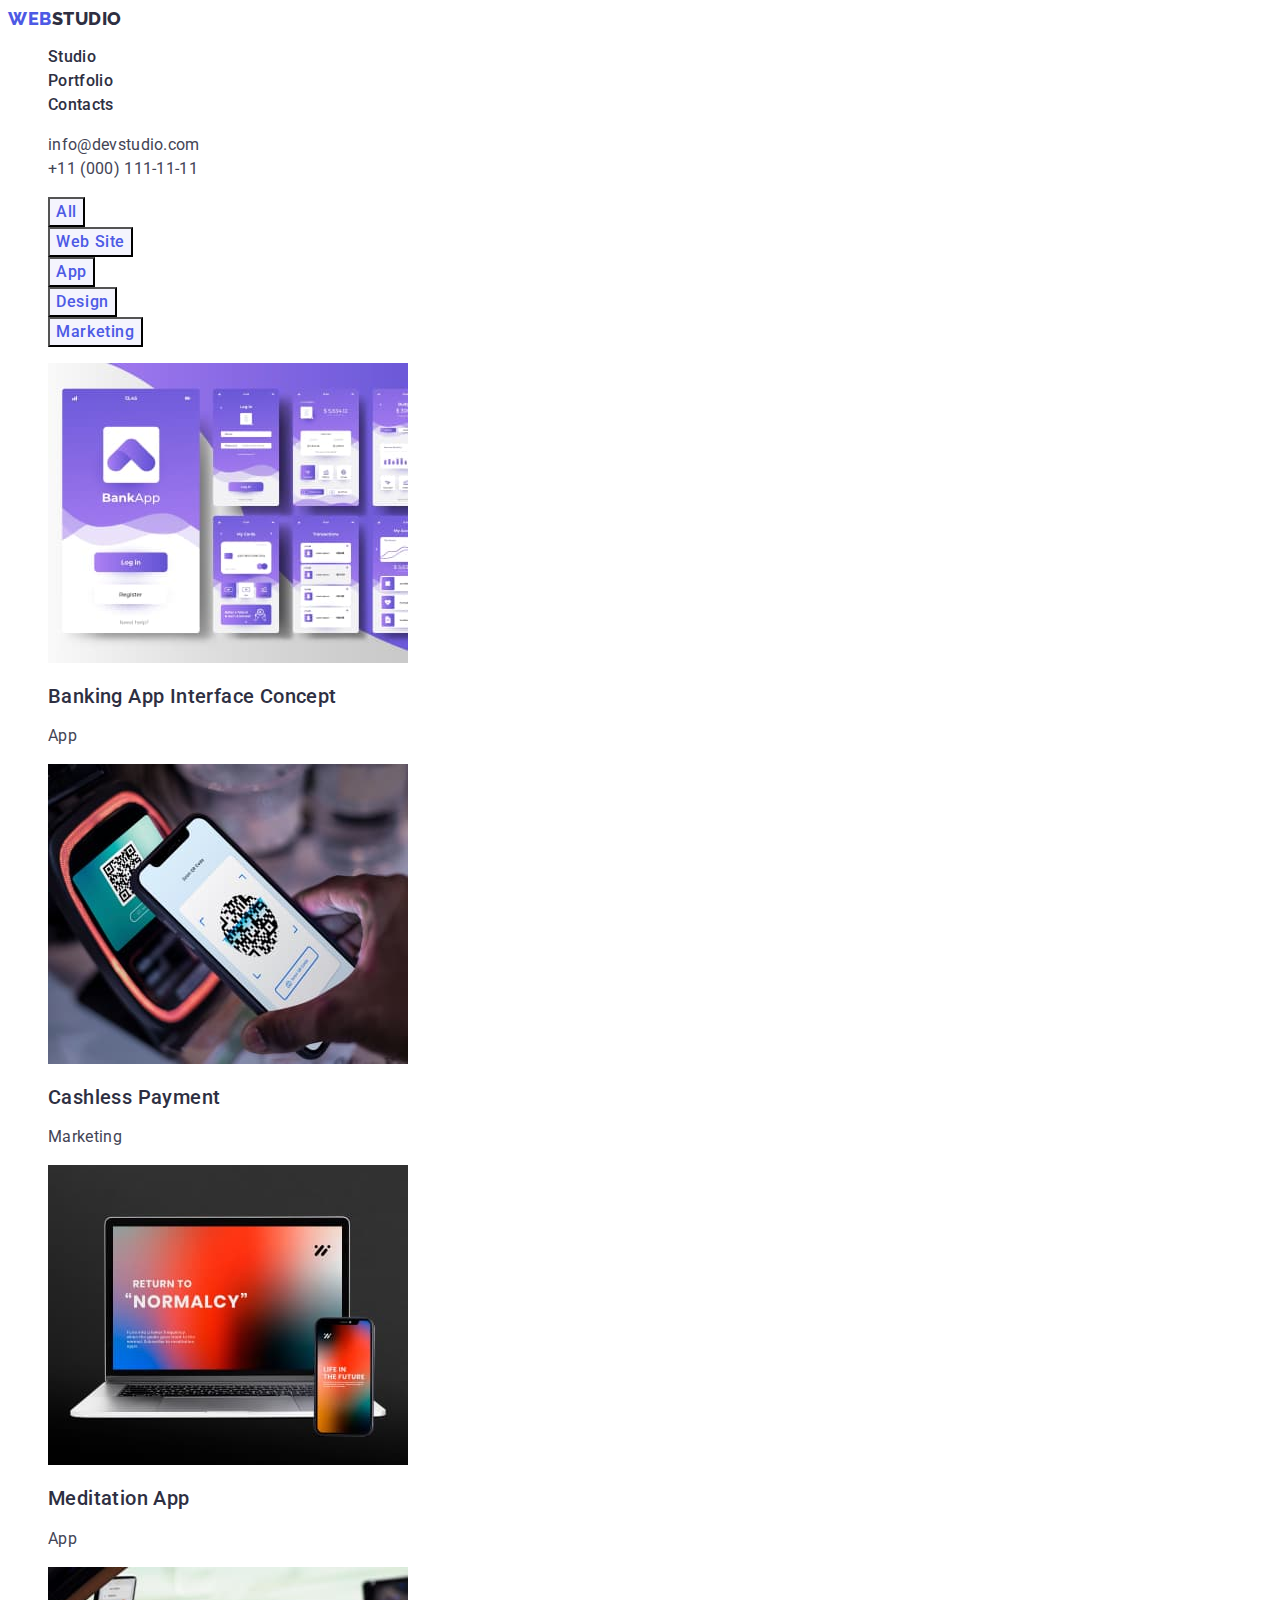
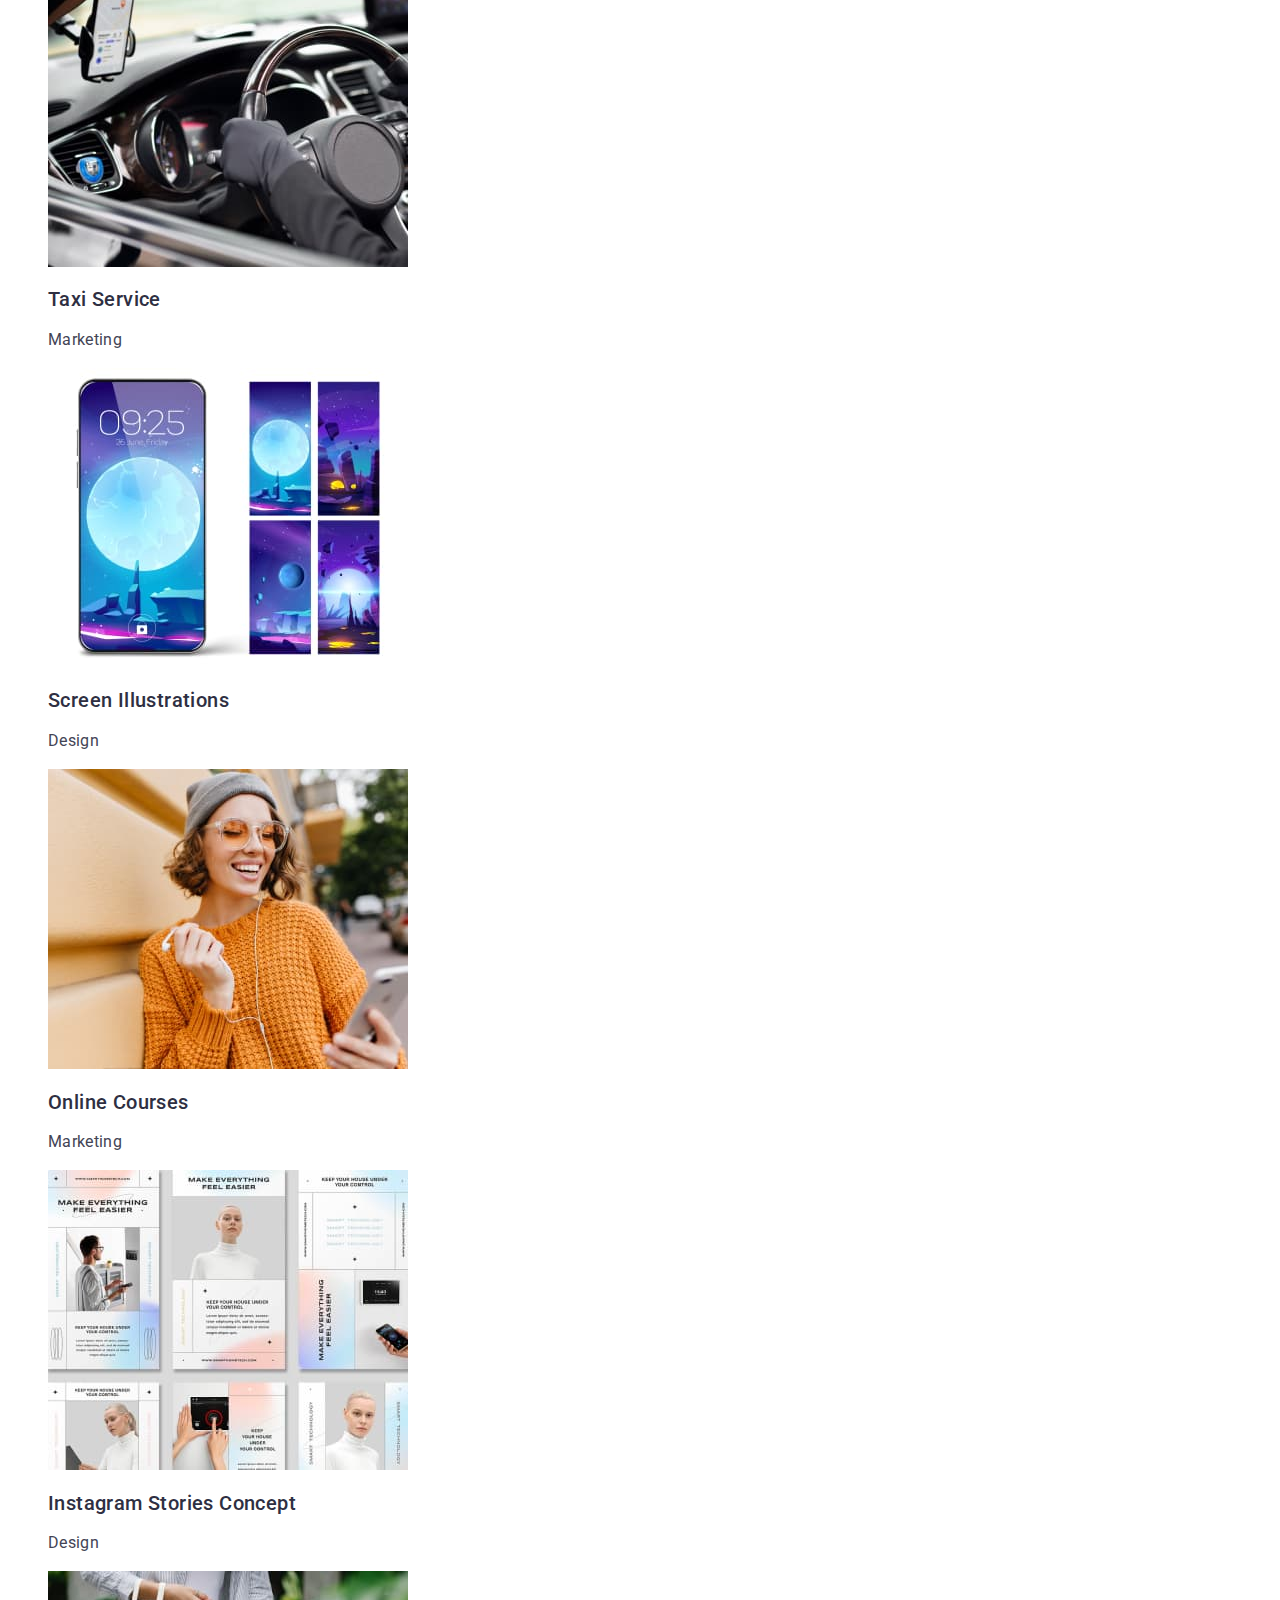
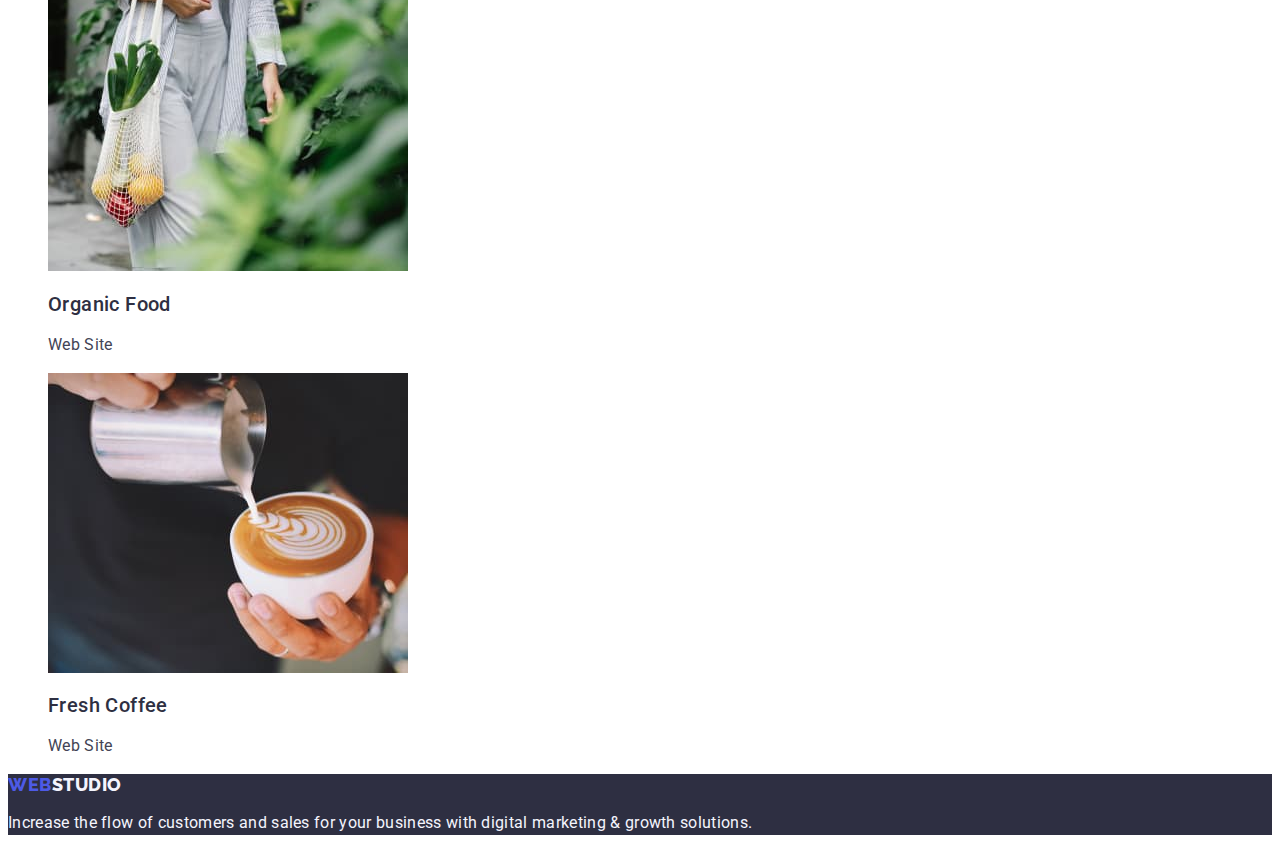
==== portfolio.html @ 60fe018e "dfb" ====
<!DOCTYPE html>
<html lang="en">
  <head>
    <meta charset="UTF-8" />
    <meta http-equiv="X-UA-Compatible" content="IE=edge" />
    <meta name="viewport" content="width=device-width, initial-scale=1.0" />
    <link rel="preconnect" href="https://fonts.googleapis.com" />
    <link rel="preconnect" href="https://fonts.gstatic.com" crossorigin />
    <link
      href="https://fonts.googleapis.com/css2?family=Raleway:wght@800&family=Roboto:wght@400;500;700&display=swap"
      rel="stylesheet"
    />
    <title>Document</title>
    <link rel="stylesheet" href="./css/styles.css" />
  </head>
  <body>
    <header class="header">
      <nav class="header-navigation">
        <a href="./index.html" class="header-logo link"
          >Web<span class="header-logo-span">Studio</span></a
        >
        <ul class="header-menu list">
          <li>
            <a class="header-menu-link link" href="./index.html">Studio</a>
          </li>
          <li>
            <a class="header-menu-link link" href="./portfolio.html"
              >Portfolio</a
            >
          </li>
          <li><a class="header-menu-link link" href="">Contacts</a></li>
        </ul>
      </nav>
      <address class="header-address">
        <ul class="header-contact list link">
          <li>
            <a href="mailto:info@devstudio.com" class="header-adress-mail link"
              >info@devstudio.com</a
            >
          </li>
          <li>
            <a href="tel:+110001111111" class="header-adress-mail link"
              >+11 (000) 111-11-11</a
            >
          </li>
        </ul>
      </address>
    </header>

    <main>
      <!-- filter -->
      <section>
        <h1 hidden>filter</h1>
        <ul class="filter-list list">
          <li><button type="button" class="filter-list-all">All</button></li>
          <li>
            <button type="button" class="filter-list-all">Web Site</button>
          </li>
          <li><button type="button" class="filter-list-all">App</button></li>
          <li><button type="button" class="filter-list-all">Design</button></li>
          <li>
            <button type="button" class="filter-list-all">Marketing</button>
          </li>
        </ul>
        <ul class="filter-link list">
          <li class="filter-link-list">
            <a href="" class="filter-link-item link"
              ><img
                src="./images/bankingapp.jpg"
                alt="Banking App Interface Concept"
                width="360"
                height="300"
              />
              <h2 class="filter-subtitle">Banking App Interface Concept</h2>
              <p class="filter-text">App</p></a
            >
          </li>
          <li class="filter-link-list">
            <a href="" class="filter-link-item link"
              ><img
                src="./images/cashlesspayment.jpg"
                alt="Cashless Payment"
                width="360"
                height="300"
              />
              <h2 class="filter-subtitle">Cashless Payment</h2>
              <p class="filter-text">Marketing</p></a
            >
          </li>
          <li class="filter-link-list">
            <a href="" class="filter-link-item link"
              ><img
                src="./images/meditationapp.jpg"
                alt="Meditation App"
                width="360"
                height="300"
              />
              <h2 class="filter-subtitle">Meditation App</h2>
              <p class="filter-text">App</p></a
            >
          </li>
          <li class="filter-link-list">
            <a href="" class="filter-link-item link"
              ><img
                src="./images/taxiservice.jpg"
                alt="Taxi Service"
                width="360"
                height="300"
              />
              <h2 class="filter-subtitle">Taxi Service</h2>
              <p class="filter-text">Marketing</p></a
            >
          </li>
          <li class="filter-link-list">
            <a href="" class="filter-link-item link"
              ><img
                src="./images/screenillustrations.jpg"
                alt="Screen Illustrations"
                width="360"
                height="300"
              />
              <h2 class="filter-subtitle">Screen Illustrations</h2>
              <p class="filter-text">Design</p></a
            >
          </li>
          <li class="filter-link-list">
            <a href="" class="filter-link-item link"
              ><img
                src="./images/onlinecourses.jpg"
                alt="Online Courses"
                width="360"
                height="300"
              />
              <h2 class="filter-subtitle">Online Courses</h2>
              <p class="filter-text">Marketing</p></a
            >
          </li>
          <li class="filter-link-list">
            <a href="" class="filter-link-item link"
              ><img
                src="./images/instagramstoriesconcept.jpg"
                alt="Instagram Stories Concept"
                width="360"
                height="300"
              />
              <h2 class="filter-subtitle">Instagram Stories Concept</h2>
              <p class="filter-text">Design</p></a
            >
          </li>
          <li class="filter-link-list">
            <a href="" class="filter-link-item link"
              ><img
                src="./images/organicfood.jpg"
                alt="Organic Food"
                width="360"
                height="300"
              />
              <h2 class="filter-subtitle">Organic Food</h2>
              <p class="filter-text">Web Site</p></a
            >
          </li>
          <li class="filter-link-list">
            <a href="" class="filter-link-item link"
              ><img
                src="./images/freshcoffee.jpg"
                alt="Fresh Coffee"
                width="360"
                height="300"
              />
              <h2 class="filter-subtitle">Fresh Coffee</h2>
              <p class="filter-text">Web Site</p></a
            >
          </li>
        </ul>
      </section>
    </main>
    <footer class="footer">
      <a href="./index.html" class="footer-logo link"
        >Web<span class="footer-logo-span">Studio</span></a
      >
      <p class="footer-text">
        Increase the flow of customers and sales for your business with digital
        marketing & growth solutions.
      </p>
    </footer>
  </body>
</html>
---- css/styles.css ----
:root {
  --title-color: #2e2f42;
  --main-text-color: #434455;
  --logo-color: #4d5ae5;
  --hover-color: #404bbf;
  --hero-color: #ffffff;
  --footer-text-color: #f4f4fd;
}

body {
  font-family: "Roboto", sans-serif;
  color: var(--main-text-color);
  background-color: var(--hero-color);
}

.link {
  text-decoration: none;
}

.list {
  list-style-type: none;
}

/* header */

.header-logo {
  font-family: "Raleway", sans-serif;
  font-weight: 800;
  font-size: 18px;
  line-height: 1.17;
  letter-spacing: 0.03em;
  text-transform: uppercase;
  color: var(--logo-color);
}
.header-logo:hover {
  color: var(--hover-color);
}

.header-logo:focus {
  color: var(--hover-color);
}

.header-logo-span {
  color: var(--title-color);
}

.header-menu-link {
  font-weight: 500;
  font-size: 16px;
  line-height: 1.5;
  letter-spacing: 0.02em;
  color: var(--title-color);
}

.header-menu-link:hover {
  color: var(--hover-color);
}

.header-menu-link:focus {
  color: var(--hover-color);
}

.header-contact {
  line-height: 1.5;
  letter-spacing: 0.02em;
}
.header-address {
  font-style: normal;
}

.header-adress-mail {
  color: var(--main-text-color);
}

.header-adress-mail:hover {
  color: var(--hover-color);
}

.header-adress-mail:focus {
  color: var(--hover-color);
}

/* hero image */
.hero {
  background-color: var(--title-color);
}

.hero-title {
  font-size: 56px;
  line-height: 1.07;
  text-align: center;
  letter-spacing: 0.02em;
  color: var(--hero-color);
}
.hero-btn {
  font-family: "Roboto", sans-serif;
  font-weight: 500;
  font-size: 16px;
  line-height: 1.5;
  letter-spacing: 0.04em;
  color: var(--hero-color);
  background-color: var(--logo-color);
  cursor: pointer;
}

.hero-btn:hover {
  background-color: var(--hover-color);
}

.hero-btn:focus {
  background-color: var(--hover-color);
}

/* section 2 */

.professionalism-subtitle {
  font-weight: 500;
  font-size: 20px;
  line-height: 1.2;
  letter-spacing: 0.02em;
  color: var(--title-color);
}

.professionalism-item-text {
  font-size: 16px;
  line-height: 1.5;
  letter-spacing: 0.02em;
  color: var(--main-text-color);
}

/* section 3 */

.action-title {
  font-size: 36px;
  line-height: 1.11;
  text-align: center;
  text-transform: capitalize;
  color: var(--title-color);
}

/* section 4 */

.teem {
  background-color: var(--footer-text-color);
}

.teem-title {
  font-size: 36px;
  line-height: 1.11;
  text-align: center;
  letter-spacing: 0.02em;
  text-transform: capitalize;
  color: var(--title-color);
}

.teem-list {
}

.teem-list-item {
  background-color: var(--hero-color);
}

.teem-subtitle {
  font-weight: 500;
  font-size: 20px;
  line-height: 1.2;
  letter-spacing: 0.02em;
  color: var(--title-color);
}

.teem-text {
  font-size: 16px;
  line-height: 1.5;
  letter-spacing: 0.02em;
  color: var(--main-text-color);
}

/* footer */
.footer {
  background-color: var(--title-color);
}

.footer-logo {
  font-family: "Raleway", sans-serif;
  font-weight: 800;
  font-size: 18px;
  line-height: 1.17;
  letter-spacing: 0.03em;
  text-transform: uppercase;
  color: var(--logo-color);
}

.footer-logo-span {
  color: var(--footer-text-color);
}

.footer-text {
  line-height: 1.5;
  letter-spacing: 0.02em;
  color: var(--footer-text-color);
}

/* portfolio */

/* filter */

.filter-list {
  font-weight: 500;
  font-size: 16px;
  line-height: 1.5;
  color: var(--logo-color);
  list-style: none;
}

.filter-list-all {
  font-family: "Roboto", sans-serif;
  font-weight: 500;
  font-size: 16px;
  line-height: 1.5;
  letter-spacing: 0.04em;
  color: var(--logo-color);
  background-color: var(--footer-text-color);
  cursor: pointer;
}

.filter-list-all:hover {
  color: var(--hero-color);
  background-color: var(--hover-color);
}

.filter-list-all:focus {
  color: var(--hero-color);
  background-color: var(--hover-color);
}

.filter-link {
  text-decoration: none;
}

.filter-link-list {
}

.filter-link-item {
  text-decoration: none;
}

.filter-subtitle {
  font-weight: 500;
  font-size: 20px;
  line-height: 1.2;
  letter-spacing: 0.02em;
  color: var(--title-color);
}

.filter-text {
  font-size: 16px;
  line-height: 1.5;
  letter-spacing: 0.02em;
  color: var(--main-text-color);
}
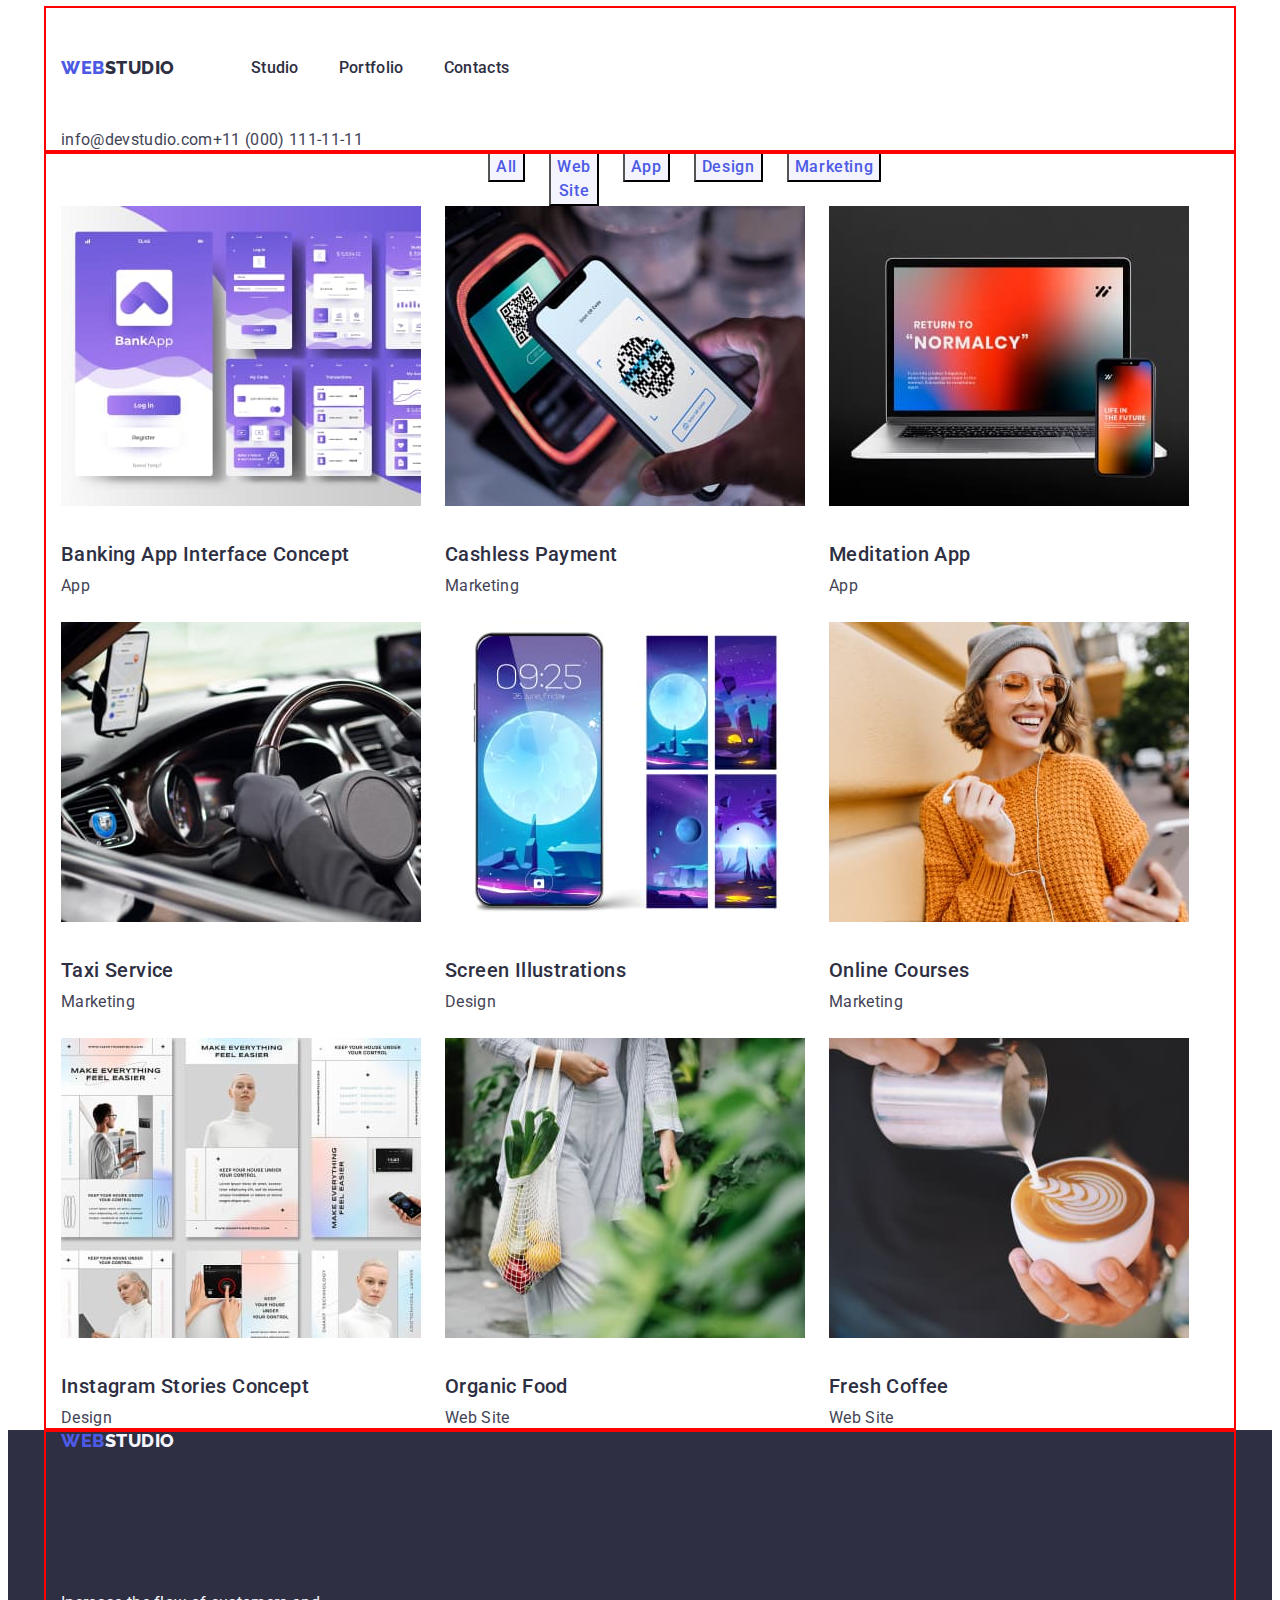
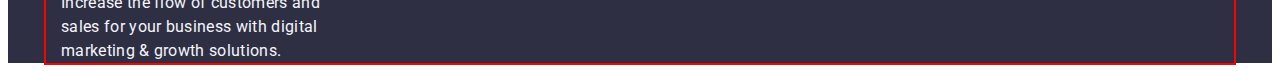
==== commit 395ef682: "fghj" ====
--- a/portfolio.html
+++ b/portfolio.html
@@ -11,177 +11,194 @@
       rel="stylesheet"
     />
     <title>Document</title>
+    <link
+      rel="stylesheet"
+      href="https://cdnjs.cloudflare.com/ajax/libs/modern-normalize/2.0.0/modern-normalize.min.css"
+      integrity="sha512-4xo8blKMVCiXpTaLzQSLSw3KFOVPWhm/TRtuPVc4WG6kUgjH6J03IBuG7JZPkcWMxJ5huwaBpOpnwYElP/m6wg=="
+      crossorigin="anonymous"
+      referrerpolicy="no-referrer"
+    />
     <link rel="stylesheet" href="./css/styles.css" />
   </head>
   <body>
     <header class="header">
-      <nav class="header-navigation">
-        <a href="./index.html" class="header-logo link"
-          >Web<span class="header-logo-span">Studio</span></a
-        >
-        <ul class="header-menu list">
-          <li>
-            <a class="header-menu-link link" href="./index.html">Studio</a>
-          </li>
-          <li>
-            <a class="header-menu-link link" href="./portfolio.html"
-              >Portfolio</a
-            >
-          </li>
-          <li><a class="header-menu-link link" href="">Contacts</a></li>
-        </ul>
-      </nav>
-      <address class="header-address">
-        <ul class="header-contact list link">
-          <li>
-            <a href="mailto:info@devstudio.com" class="header-adress-mail link"
-              >info@devstudio.com</a
-            >
-          </li>
-          <li>
-            <a href="tel:+110001111111" class="header-adress-mail link"
-              >+11 (000) 111-11-11</a
-            >
-          </li>
-        </ul>
-      </address>
+      <div class="container">
+        <nav class="header-navigation">
+          <a href="./index.html" class="header-logo link"
+            >Web<span class="header-logo-span">Studio</span></a
+          >
+          <ul class="header-menu list">
+            <li>
+              <a class="header-menu-link link" href="./index.html">Studio</a>
+            </li>
+            <li>
+              <a class="header-menu-link link" href="./portfolio.html"
+                >Portfolio</a
+              >
+            </li>
+            <li><a class="header-menu-link link" href="">Contacts</a></li>
+          </ul>
+        </nav>
+        <address class="header-address">
+          <ul class="header-contact list link">
+            <li>
+              <a
+                href="mailto:info@devstudio.com"
+                class="header-adress-mail link"
+                >info@devstudio.com</a
+              >
+            </li>
+            <li>
+              <a href="tel:+110001111111" class="header-adress-mail link"
+                >+11 (000) 111-11-11</a
+              >
+            </li>
+          </ul>
+        </address>
+      </div>
     </header>
 
     <main>
       <!-- filter -->
       <section>
-        <h1 hidden>filter</h1>
-        <ul class="filter-list list">
-          <li><button type="button" class="filter-list-all">All</button></li>
-          <li>
-            <button type="button" class="filter-list-all">Web Site</button>
-          </li>
-          <li><button type="button" class="filter-list-all">App</button></li>
-          <li><button type="button" class="filter-list-all">Design</button></li>
-          <li>
-            <button type="button" class="filter-list-all">Marketing</button>
-          </li>
-        </ul>
-        <ul class="filter-link list">
-          <li class="filter-link-list">
-            <a href="" class="filter-link-item link"
-              ><img
-                src="./images/bankingapp.jpg"
-                alt="Banking App Interface Concept"
-                width="360"
-                height="300"
-              />
-              <h2 class="filter-subtitle">Banking App Interface Concept</h2>
-              <p class="filter-text">App</p></a
-            >
-          </li>
-          <li class="filter-link-list">
-            <a href="" class="filter-link-item link"
-              ><img
-                src="./images/cashlesspayment.jpg"
-                alt="Cashless Payment"
-                width="360"
-                height="300"
-              />
-              <h2 class="filter-subtitle">Cashless Payment</h2>
-              <p class="filter-text">Marketing</p></a
-            >
-          </li>
-          <li class="filter-link-list">
-            <a href="" class="filter-link-item link"
-              ><img
-                src="./images/meditationapp.jpg"
-                alt="Meditation App"
-                width="360"
-                height="300"
-              />
-              <h2 class="filter-subtitle">Meditation App</h2>
-              <p class="filter-text">App</p></a
-            >
-          </li>
-          <li class="filter-link-list">
-            <a href="" class="filter-link-item link"
-              ><img
-                src="./images/taxiservice.jpg"
-                alt="Taxi Service"
-                width="360"
-                height="300"
-              />
-              <h2 class="filter-subtitle">Taxi Service</h2>
-              <p class="filter-text">Marketing</p></a
-            >
-          </li>
-          <li class="filter-link-list">
-            <a href="" class="filter-link-item link"
-              ><img
-                src="./images/screenillustrations.jpg"
-                alt="Screen Illustrations"
-                width="360"
-                height="300"
-              />
-              <h2 class="filter-subtitle">Screen Illustrations</h2>
-              <p class="filter-text">Design</p></a
-            >
-          </li>
-          <li class="filter-link-list">
-            <a href="" class="filter-link-item link"
-              ><img
-                src="./images/onlinecourses.jpg"
-                alt="Online Courses"
-                width="360"
-                height="300"
-              />
-              <h2 class="filter-subtitle">Online Courses</h2>
-              <p class="filter-text">Marketing</p></a
-            >
-          </li>
-          <li class="filter-link-list">
-            <a href="" class="filter-link-item link"
-              ><img
-                src="./images/instagramstoriesconcept.jpg"
-                alt="Instagram Stories Concept"
-                width="360"
-                height="300"
-              />
-              <h2 class="filter-subtitle">Instagram Stories Concept</h2>
-              <p class="filter-text">Design</p></a
-            >
-          </li>
-          <li class="filter-link-list">
-            <a href="" class="filter-link-item link"
-              ><img
-                src="./images/organicfood.jpg"
-                alt="Organic Food"
-                width="360"
-                height="300"
-              />
-              <h2 class="filter-subtitle">Organic Food</h2>
-              <p class="filter-text">Web Site</p></a
-            >
-          </li>
-          <li class="filter-link-list">
-            <a href="" class="filter-link-item link"
-              ><img
-                src="./images/freshcoffee.jpg"
-                alt="Fresh Coffee"
-                width="360"
-                height="300"
-              />
-              <h2 class="filter-subtitle">Fresh Coffee</h2>
-              <p class="filter-text">Web Site</p></a
-            >
-          </li>
-        </ul>
+        <div class="container">
+          <h1 hidden>filter</h1>
+          <ul class="filter-list list">
+            <li><button type="button" class="filter-list-all">All</button></li>
+            <li>
+              <button type="button" class="filter-list-all">Web Site</button>
+            </li>
+            <li><button type="button" class="filter-list-all">App</button></li>
+            <li>
+              <button type="button" class="filter-list-all">Design</button>
+            </li>
+            <li>
+              <button type="button" class="filter-list-all">Marketing</button>
+            </li>
+          </ul>
+          <ul class="filter-link list">
+            <li class="filter-link-list">
+              <a href="" class="filter-link-item link"
+                ><img
+                  src="./images/bankingapp.jpg"
+                  alt="Banking App Interface Concept"
+                  width="360"
+                  height="300"
+                />
+                <h2 class="filter-subtitle">Banking App Interface Concept</h2>
+                <p class="filter-text">App</p></a
+              >
+            </li>
+            <li class="filter-link-list">
+              <a href="" class="filter-link-item link"
+                ><img
+                  src="./images/cashlesspayment.jpg"
+                  alt="Cashless Payment"
+                  width="360"
+                  height="300"
+                />
+                <h2 class="filter-subtitle">Cashless Payment</h2>
+                <p class="filter-text">Marketing</p></a
+              >
+            </li>
+            <li class="filter-link-list">
+              <a href="" class="filter-link-item link"
+                ><img
+                  src="./images/meditationapp.jpg"
+                  alt="Meditation App"
+                  width="360"
+                  height="300"
+                />
+                <h2 class="filter-subtitle">Meditation App</h2>
+                <p class="filter-text">App</p></a
+              >
+            </li>
+            <li class="filter-link-list">
+              <a href="" class="filter-link-item link"
+                ><img
+                  src="./images/taxiservice.jpg"
+                  alt="Taxi Service"
+                  width="360"
+                  height="300"
+                />
+                <h2 class="filter-subtitle">Taxi Service</h2>
+                <p class="filter-text">Marketing</p></a
+              >
+            </li>
+            <li class="filter-link-list">
+              <a href="" class="filter-link-item link"
+                ><img
+                  src="./images/screenillustrations.jpg"
+                  alt="Screen Illustrations"
+                  width="360"
+                  height="300"
+                />
+                <h2 class="filter-subtitle">Screen Illustrations</h2>
+                <p class="filter-text">Design</p></a
+              >
+            </li>
+            <li class="filter-link-list">
+              <a href="" class="filter-link-item link"
+                ><img
+                  src="./images/onlinecourses.jpg"
+                  alt="Online Courses"
+                  width="360"
+                  height="300"
+                />
+                <h2 class="filter-subtitle">Online Courses</h2>
+                <p class="filter-text">Marketing</p></a
+              >
+            </li>
+            <li class="filter-link-list">
+              <a href="" class="filter-link-item link"
+                ><img
+                  src="./images/instagramstoriesconcept.jpg"
+                  alt="Instagram Stories Concept"
+                  width="360"
+                  height="300"
+                />
+                <h2 class="filter-subtitle">Instagram Stories Concept</h2>
+                <p class="filter-text">Design</p></a
+              >
+            </li>
+            <li class="filter-link-list">
+              <a href="" class="filter-link-item link"
+                ><img
+                  src="./images/organicfood.jpg"
+                  alt="Organic Food"
+                  width="360"
+                  height="300"
+                />
+                <h2 class="filter-subtitle">Organic Food</h2>
+                <p class="filter-text">Web Site</p></a
+              >
+            </li>
+            <li class="filter-link-list">
+              <a href="" class="filter-link-item link"
+                ><img
+                  src="./images/freshcoffee.jpg"
+                  alt="Fresh Coffee"
+                  width="360"
+                  height="300"
+                />
+                <h2 class="filter-subtitle">Fresh Coffee</h2>
+                <p class="filter-text">Web Site</p></a
+              >
+            </li>
+          </ul>
+        </div>
       </section>
     </main>
     <footer class="footer">
-      <a href="./index.html" class="footer-logo link"
-        >Web<span class="footer-logo-span">Studio</span></a
-      >
-      <p class="footer-text">
-        Increase the flow of customers and sales for your business with digital
-        marketing & growth solutions.
-      </p>
+      <div class="container">
+        <a href="./index.html" class="footer-logo link"
+          >Web<span class="footer-logo-span">Studio</span></a
+        >
+        <p class="footer-text">
+          Increase the flow of customers and sales for your business with
+          digital marketing & growth solutions.
+        </p>
+      </div>
     </footer>
   </body>
 </html>
--- a/css/styles.css
+++ b/css/styles.css
@@ -13,6 +13,23 @@
   background-color: var(--hero-color);
 }
 
+p,
+h1,
+h2,
+h3,
+h4,
+h5,
+h6 {
+  margin-top: 0;
+  margin-bottom: 0;
+}
+
+ul {
+  margin-top: 0;
+  margin-bottom: 0;
+  padding-left: 0;
+}
+
 .link {
   text-decoration: none;
 }
@@ -23,7 +40,34 @@
 
 /* header */
 
+.container {
+  width: 100%;
+  max-width: 1158px;
+  padding-left: 15px;
+  padding-right: 15px;
+  margin: 0 auto;
+  outline: 2px solid red;
+}
+
+.header-container {
+  display: flex;
+  align-items: center;
+}
+
+.header {
+  padding-top: 0px;
+  padding-bottom: 0px;
+}
+
+.header-navigation {
+  display: flex;
+  align-items: center;
+  flex-grow: 1;
+}
+
 .header-logo {
+  max-width: 496px;
+  height: 120px;
   font-family: "Raleway", sans-serif;
   font-weight: 800;
   font-size: 18px;
@@ -31,6 +75,8 @@
   letter-spacing: 0.03em;
   text-transform: uppercase;
   color: var(--logo-color);
+  display: flex;
+  align-items: center;
 }
 .header-logo:hover {
   color: var(--hover-color);
@@ -44,6 +90,12 @@
   color: var(--title-color);
 }
 
+.header-menu {
+  display: flex;
+  margin-left: 76px;
+  gap: 40px;
+}
+
 .header-menu-link {
   font-weight: 500;
   font-size: 16px;
@@ -63,9 +115,11 @@
 .header-contact {
   line-height: 1.5;
   letter-spacing: 0.02em;
+  display: flex;
 }
 .header-address {
   font-style: normal;
+  margin-left: auto;
 }
 
 .header-adress-mail {
@@ -85,14 +139,25 @@
   background-color: var(--title-color);
 }
 
+.hero-container {
+  padding-top: 188px;
+  padding-bottom: 292px;
+}
+
 .hero-title {
   font-size: 56px;
   line-height: 1.07;
   text-align: center;
   letter-spacing: 0.02em;
   color: var(--hero-color);
+  text-align: center;
+  margin-left: auto;
+  margin-right: auto;
+  margin-bottom: 48px;
+  max-width: 496px;
 }
 .hero-btn {
+  padding: 14px 40px;
   font-family: "Roboto", sans-serif;
   font-weight: 500;
   font-size: 16px;
@@ -101,6 +166,11 @@
   color: var(--hero-color);
   background-color: var(--logo-color);
   cursor: pointer;
+  display: block;
+  margin: 0 auto;
+  background: #4d5ae5;
+  box-shadow: 0px 4px 4px rgba(0, 0, 0, 0.15);
+  border-radius: 4px;
 }
 
 .hero-btn:hover {
@@ -113,12 +183,24 @@
 
 /* section 2 */
 
+.professionalism-list {
+  display: flex;
+  padding-top: 120px;
+  padding-bottom: 120px;
+  gap: 24px;
+}
+
+.professionalism-item {
+  width: calc((100%-3 * 24px) / 4);
+}
+
 .professionalism-subtitle {
   font-weight: 500;
   font-size: 20px;
   line-height: 1.2;
   letter-spacing: 0.02em;
   color: var(--title-color);
+  margin-bottom: 8px;
 }
 
 .professionalism-item-text {
@@ -129,6 +211,11 @@
 }
 
 /* section 3 */
+
+.action-container {
+  padding-top: 120px;
+  padding-bottom: 120px;
+}
 
 .action-title {
   font-size: 36px;
@@ -136,12 +223,28 @@
   text-align: center;
   text-transform: capitalize;
   color: var(--title-color);
+  margin: 0 auto;
+  margin-bottom: 72px;
+}
+
+.teem-list {
+  display: flex;
+  gap: 24px;
+}
+
+.teem-list-item {
+  width: calc((100%-24px * 2) / 3);
 }
 
 /* section 4 */
 
 .teem {
   background-color: var(--footer-text-color);
+}
+
+.container-teem {
+  width: 1440px;
+  height: 732px;
 }
 
 .teem-title {
@@ -151,6 +254,9 @@
   letter-spacing: 0.02em;
   text-transform: capitalize;
   color: var(--title-color);
+  margin: 0 auto;
+  padding-top: 120px;
+  padding-bottom: 72px;
 }
 
 .teem-list {
@@ -166,6 +272,8 @@
   line-height: 1.2;
   letter-spacing: 0.02em;
   color: var(--title-color);
+  text-align: center;
+  margin-top: 32px;
 }
 
 .teem-text {
@@ -173,11 +281,17 @@
   line-height: 1.5;
   letter-spacing: 0.02em;
   color: var(--main-text-color);
+  text-align: center;
 }
 
 /* footer */
 .footer {
   background-color: var(--title-color);
+}
+
+.container-footer {
+  width: 1440px;
+  height: 312px;
 }
 
 .footer-logo {
@@ -198,6 +312,8 @@
   line-height: 1.5;
   letter-spacing: 0.02em;
   color: var(--footer-text-color);
+  max-width: 264px;
+  padding-top: 140px;
 }
 
 /* portfolio */
@@ -210,6 +326,10 @@
   line-height: 1.5;
   color: var(--logo-color);
   list-style: none;
+  display: flex;
+  gap: 24px;
+  padding-left: 427px;
+  padding-right: 427px;
 }
 
 .filter-list-all {
@@ -235,6 +355,9 @@
 
 .filter-link {
   text-decoration: none;
+  display: flex;
+  flex-wrap: wrap;
+  gap: 24px;
 }
 
 .filter-link-list {
@@ -250,6 +373,8 @@
   line-height: 1.2;
   letter-spacing: 0.02em;
   color: var(--title-color);
+  padding-top: 32px;
+  padding-bottom: 8px;
 }
 
 .filter-text {
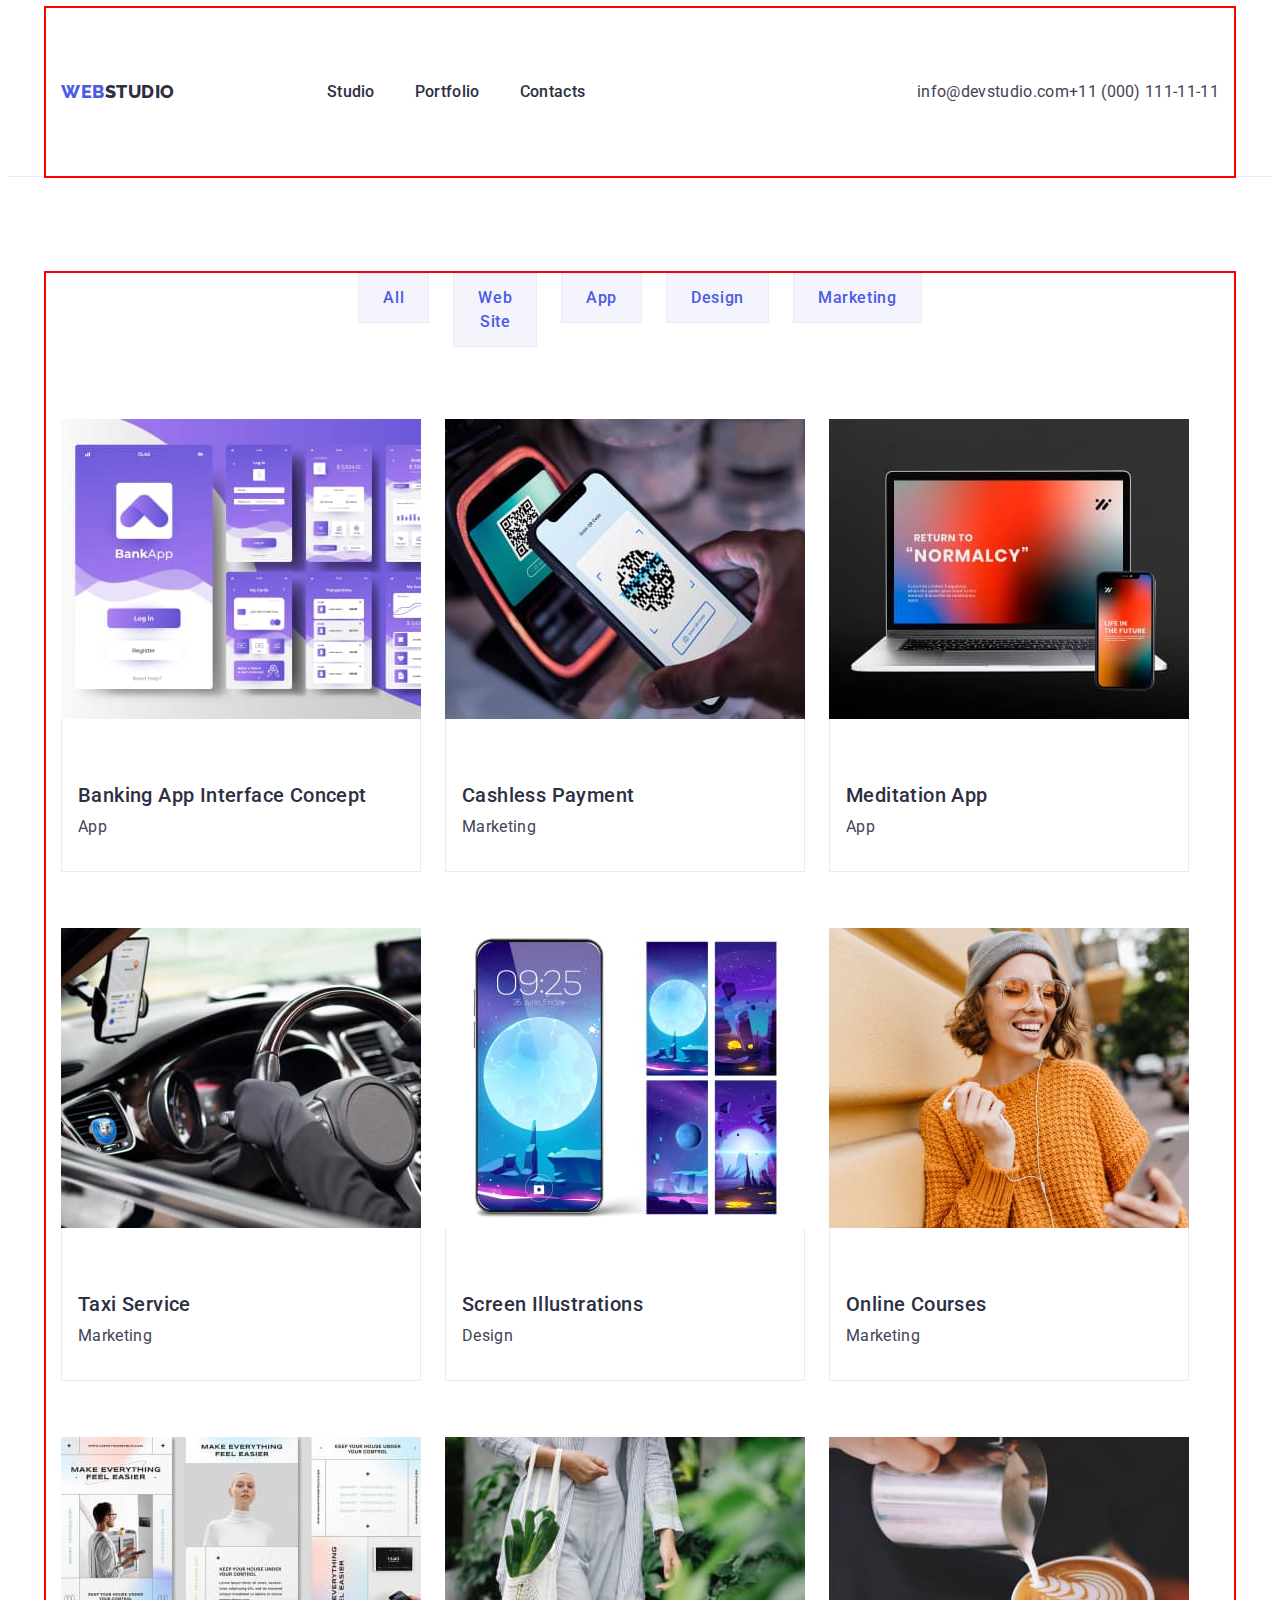
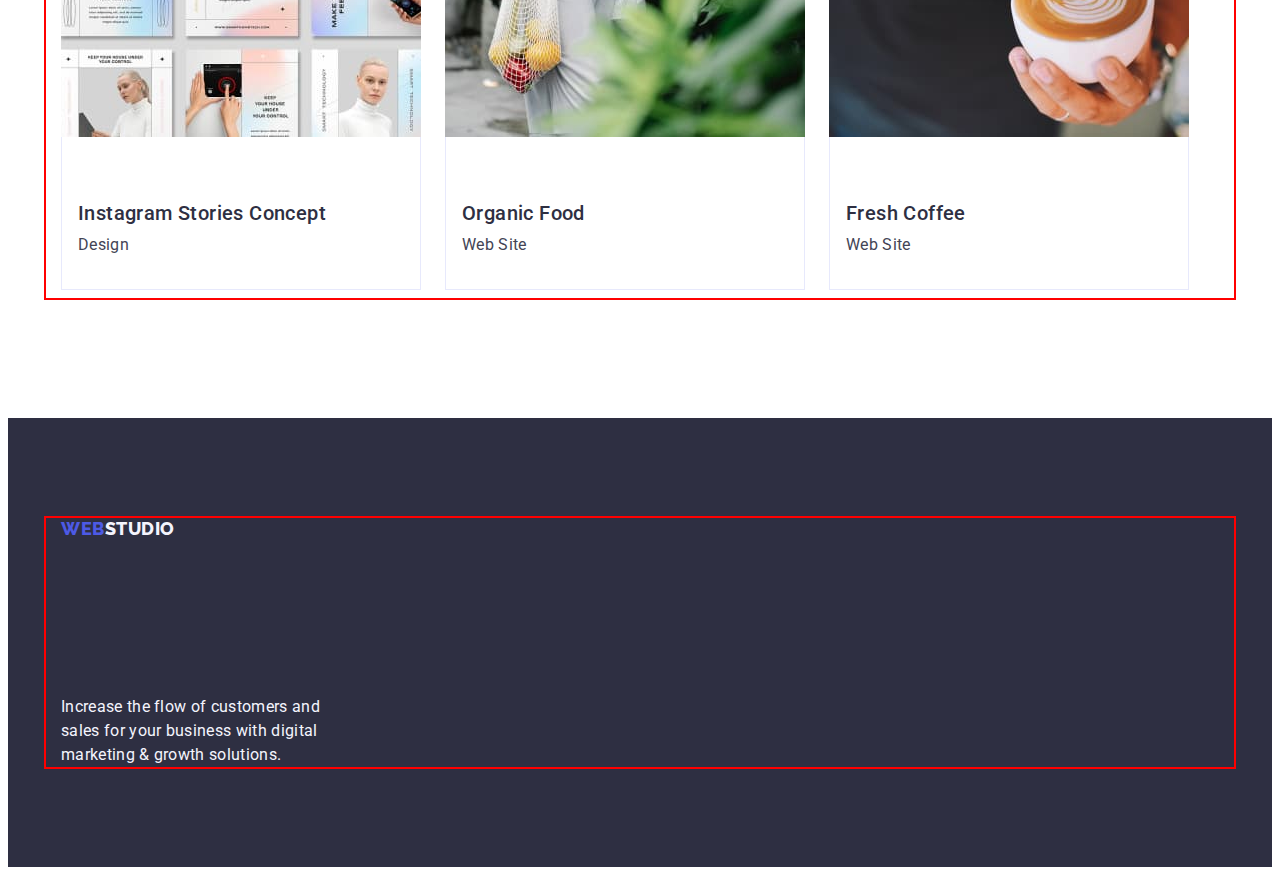
==== commit 3373bc9f: "dgh" ====
--- a/portfolio.html
+++ b/portfolio.html
@@ -22,7 +22,7 @@
   </head>
   <body>
     <header class="header">
-      <div class="container">
+      <div class="container header-container">
         <nav class="header-navigation">
           <a href="./index.html" class="header-logo link"
             >Web<span class="header-logo-span">Studio</span></a
@@ -60,7 +60,7 @@
 
     <main>
       <!-- filter -->
-      <section>
+      <section class="filter">
         <div class="container">
           <h1 hidden>filter</h1>
           <ul class="filter-list list">
@@ -85,8 +85,10 @@
                   width="360"
                   height="300"
                 />
-                <h2 class="filter-subtitle">Banking App Interface Concept</h2>
-                <p class="filter-text">App</p></a
+                <div class="filter-addition">
+                  <h2 class="filter-subtitle">Banking App Interface Concept</h2>
+                  <p class="filter-text">App</p>
+                </div></a
               >
             </li>
             <li class="filter-link-list">
@@ -97,8 +99,10 @@
                   width="360"
                   height="300"
                 />
-                <h2 class="filter-subtitle">Cashless Payment</h2>
-                <p class="filter-text">Marketing</p></a
+                <div class="filter-addition">
+                  <h2 class="filter-subtitle">Cashless Payment</h2>
+                  <p class="filter-text">Marketing</p>
+                </div></a
               >
             </li>
             <li class="filter-link-list">
@@ -109,8 +113,10 @@
                   width="360"
                   height="300"
                 />
-                <h2 class="filter-subtitle">Meditation App</h2>
-                <p class="filter-text">App</p></a
+                <div class="filter-addition">
+                  <h2 class="filter-subtitle">Meditation App</h2>
+                  <p class="filter-text">App</p>
+                </div></a
               >
             </li>
             <li class="filter-link-list">
@@ -121,8 +127,10 @@
                   width="360"
                   height="300"
                 />
-                <h2 class="filter-subtitle">Taxi Service</h2>
-                <p class="filter-text">Marketing</p></a
+                <div class="filter-addition">
+                  <h2 class="filter-subtitle">Taxi Service</h2>
+                  <p class="filter-text">Marketing</p>
+                </div></a
               >
             </li>
             <li class="filter-link-list">
@@ -133,8 +141,10 @@
                   width="360"
                   height="300"
                 />
-                <h2 class="filter-subtitle">Screen Illustrations</h2>
-                <p class="filter-text">Design</p></a
+                <div class="filter-addition">
+                  <h2 class="filter-subtitle">Screen Illustrations</h2>
+                  <p class="filter-text">Design</p>
+                </div></a
               >
             </li>
             <li class="filter-link-list">
@@ -145,8 +155,10 @@
                   width="360"
                   height="300"
                 />
-                <h2 class="filter-subtitle">Online Courses</h2>
-                <p class="filter-text">Marketing</p></a
+                <div class="filter-addition">
+                  <h2 class="filter-subtitle">Online Courses</h2>
+                  <p class="filter-text">Marketing</p>
+                </div></a
               >
             </li>
             <li class="filter-link-list">
@@ -157,8 +169,10 @@
                   width="360"
                   height="300"
                 />
-                <h2 class="filter-subtitle">Instagram Stories Concept</h2>
-                <p class="filter-text">Design</p></a
+                <div class="filter-addition">
+                  <h2 class="filter-subtitle">Instagram Stories Concept</h2>
+                  <p class="filter-text">Design</p>
+                </div></a
               >
             </li>
             <li class="filter-link-list">
@@ -169,8 +183,10 @@
                   width="360"
                   height="300"
                 />
-                <h2 class="filter-subtitle">Organic Food</h2>
-                <p class="filter-text">Web Site</p></a
+                <div class="filter-addition">
+                  <h2 class="filter-subtitle">Organic Food</h2>
+                  <p class="filter-text">Web Site</p>
+                </div></a
               >
             </li>
             <li class="filter-link-list">
@@ -181,8 +197,10 @@
                   width="360"
                   height="300"
                 />
-                <h2 class="filter-subtitle">Fresh Coffee</h2>
-                <p class="filter-text">Web Site</p></a
+                <div class="filter-addition">
+                  <h2 class="filter-subtitle">Fresh Coffee</h2>
+                  <p class="filter-text">Web Site</p>
+                </div></a
               >
             </li>
           </ul>
--- a/css/styles.css
+++ b/css/styles.css
@@ -11,6 +11,10 @@
   font-family: "Roboto", sans-serif;
   color: var(--main-text-color);
   background-color: var(--hero-color);
+}
+
+img {
+  display: block;
 }
 
 p,
@@ -57,6 +61,8 @@
 .header {
   padding-top: 0px;
   padding-bottom: 0px;
+  border-bottom: 1px solid #e7e9fc;
+  display: flex;
 }
 
 .header-navigation {
@@ -77,6 +83,8 @@
   color: var(--logo-color);
   display: flex;
   align-items: center;
+  margin-right: 76px;
+  padding: 24px 0;
 }
 .header-logo:hover {
   color: var(--hover-color);
@@ -94,6 +102,8 @@
   display: flex;
   margin-left: 76px;
   gap: 40px;
+  padding-top: 24px;
+  padding-bottom: 24px;
 }
 
 .header-menu-link {
@@ -137,6 +147,7 @@
 /* hero image */
 .hero {
   background-color: var(--title-color);
+  padding: 188px 0;
 }
 
 .hero-container {
@@ -171,6 +182,9 @@
   background: #4d5ae5;
   box-shadow: 0px 4px 4px rgba(0, 0, 0, 0.15);
   border-radius: 4px;
+  min-width: 169px;
+  border: none;
+  height: 56px;
 }
 
 .hero-btn:hover {
@@ -182,6 +196,10 @@
 }
 
 /* section 2 */
+
+.professionalism {
+  padding: 120px 0;
+}
 
 .professionalism-list {
   display: flex;
@@ -212,6 +230,10 @@
 
 /* section 3 */
 
+.action {
+  padding-bottom: 120px;
+}
+
 .action-container {
   padding-top: 120px;
   padding-bottom: 120px;
@@ -240,6 +262,7 @@
 
 .teem {
   background-color: var(--footer-text-color);
+  padding: 120px 0;
 }
 
 .container-teem {
@@ -257,6 +280,7 @@
   margin: 0 auto;
   padding-top: 120px;
   padding-bottom: 72px;
+  margin-bottom: 72px;
 }
 
 .teem-list {
@@ -264,6 +288,11 @@
 
 .teem-list-item {
   background-color: var(--hero-color);
+  border-radius: 0px 0px 4px 4px;
+}
+
+.teem-job {
+  padding: 32px 16px;
 }
 
 .teem-subtitle {
@@ -273,7 +302,7 @@
   letter-spacing: 0.02em;
   color: var(--title-color);
   text-align: center;
-  margin-top: 32px;
+  margin-bottom: 8px;
 }
 
 .teem-text {
@@ -287,6 +316,7 @@
 /* footer */
 .footer {
   background-color: var(--title-color);
+  padding: 100px 0;
 }
 
 .container-footer {
@@ -302,6 +332,8 @@
   letter-spacing: 0.03em;
   text-transform: uppercase;
   color: var(--logo-color);
+  display: inline-block;
+  margin-bottom: 16px;
 }
 
 .footer-logo-span {
@@ -320,6 +352,11 @@
 
 /* filter */
 
+.filter {
+  padding-top: 96px;
+  padding-bottom: 120px;
+}
+
 .filter-list {
   font-weight: 500;
   font-size: 16px;
@@ -330,6 +367,8 @@
   gap: 24px;
   padding-left: 427px;
   padding-right: 427px;
+  justify-content: center;
+  margin-bottom: 72px;
 }
 
 .filter-list-all {
@@ -341,16 +380,21 @@
   color: var(--logo-color);
   background-color: var(--footer-text-color);
   cursor: pointer;
+  padding: 12px 24px;
+  border: 1px solid #e7e9fc;
 }
 
 .filter-list-all:hover {
   color: var(--hero-color);
   background-color: var(--hover-color);
+  border: 1px solid transparent;
 }
 
 .filter-list-all:focus {
   color: var(--hero-color);
   background-color: var(--hover-color);
+  border: 1px solid transparent;
+  border-radius: 4px;
 }
 
 .filter-link {
@@ -358,6 +402,7 @@
   display: flex;
   flex-wrap: wrap;
   gap: 24px;
+  row-gap: 48px;
 }
 
 .filter-link-list {
@@ -367,6 +412,13 @@
   text-decoration: none;
 }
 
+.filter-addition {
+  padding: 32px 16px;
+  border: 1px solid #e7e9fc;
+  border-top: none;
+  margin-bottom: 8px;
+}
+
 .filter-subtitle {
   font-weight: 500;
   font-size: 20px;
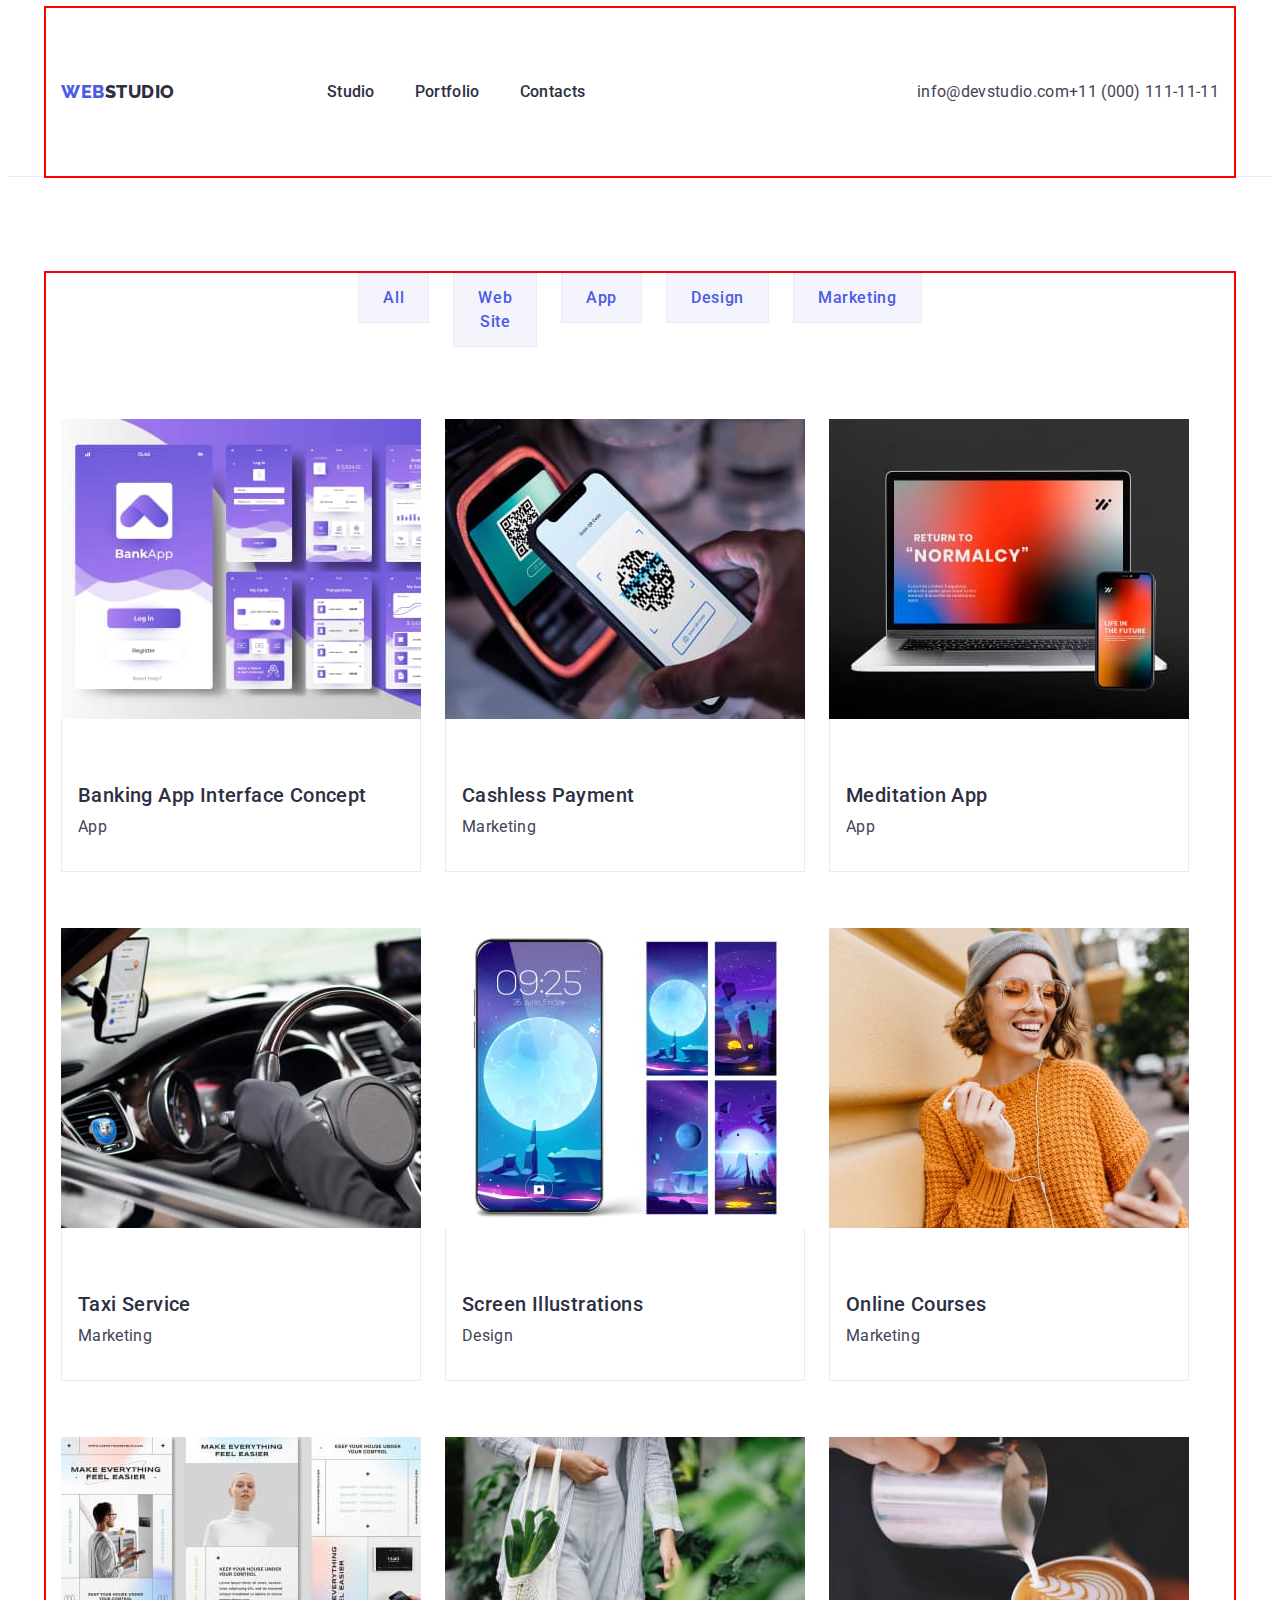
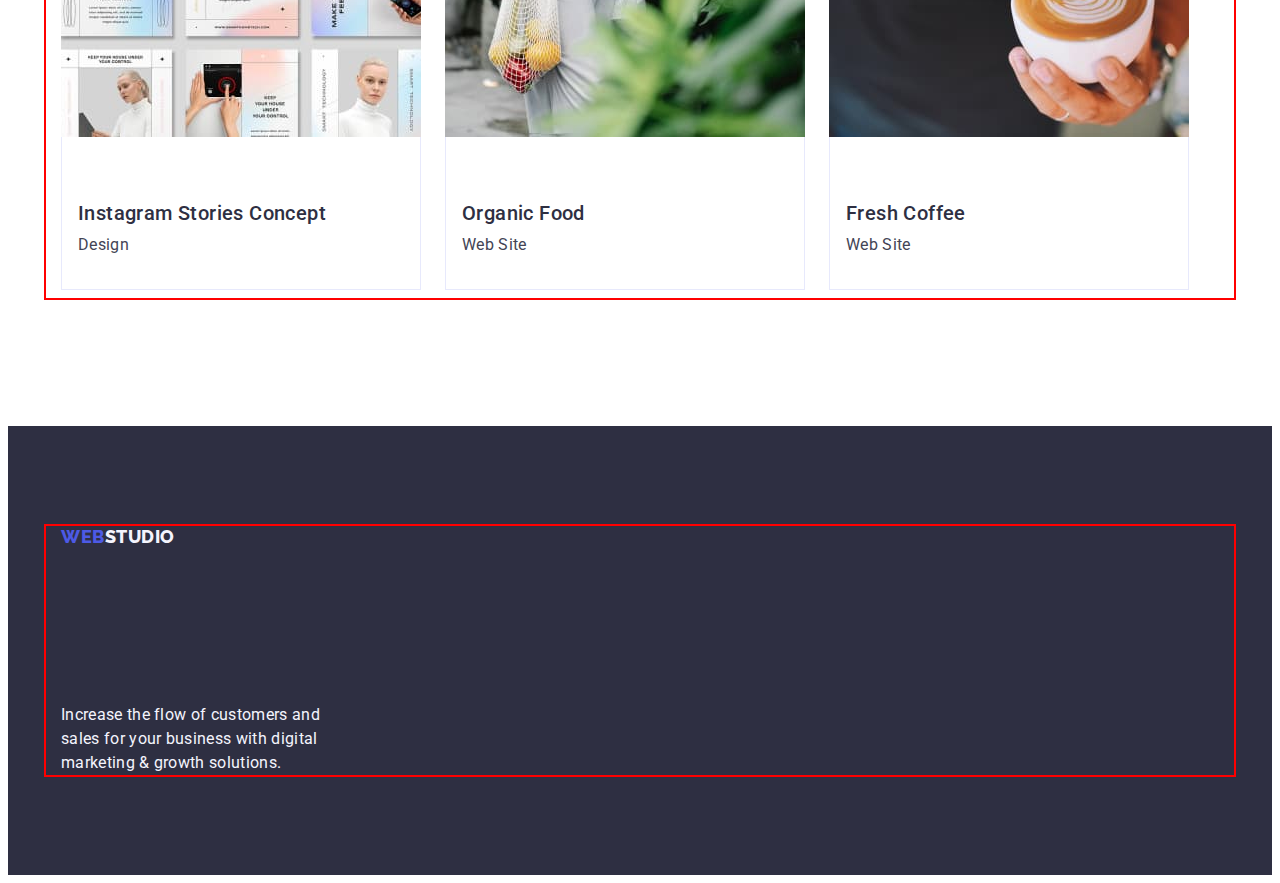
==== commit 1ff1a0cc: "dfh" ====
--- a/portfolio.html
+++ b/portfolio.html
@@ -62,7 +62,7 @@
       <!-- filter -->
       <section class="filter">
         <div class="container">
-          <h1 hidden>filter</h1>
+          <h1 class="visually-hidden">filter</h1>
           <ul class="filter-list list">
             <li><button type="button" class="filter-list-all">All</button></li>
             <li>
--- a/css/styles.css
+++ b/css/styles.css
@@ -32,6 +32,19 @@
   margin-top: 0;
   margin-bottom: 0;
   padding-left: 0;
+}
+
+.visually-hidden {
+  position: absolute;
+  width: 1px;
+  height: 1px;
+  margin: -1px;
+  border: 0;
+  padding: 0;
+  white-space: nowrap;
+  clip-path: inset(100%);
+  clip: rect(0 0 0 0);
+  overflow: hidden;
 }
 
 .link {
@@ -403,6 +416,7 @@
   flex-wrap: wrap;
   gap: 24px;
   row-gap: 48px;
+  margin-bottom: 8px;
 }
 
 .filter-link-list {
